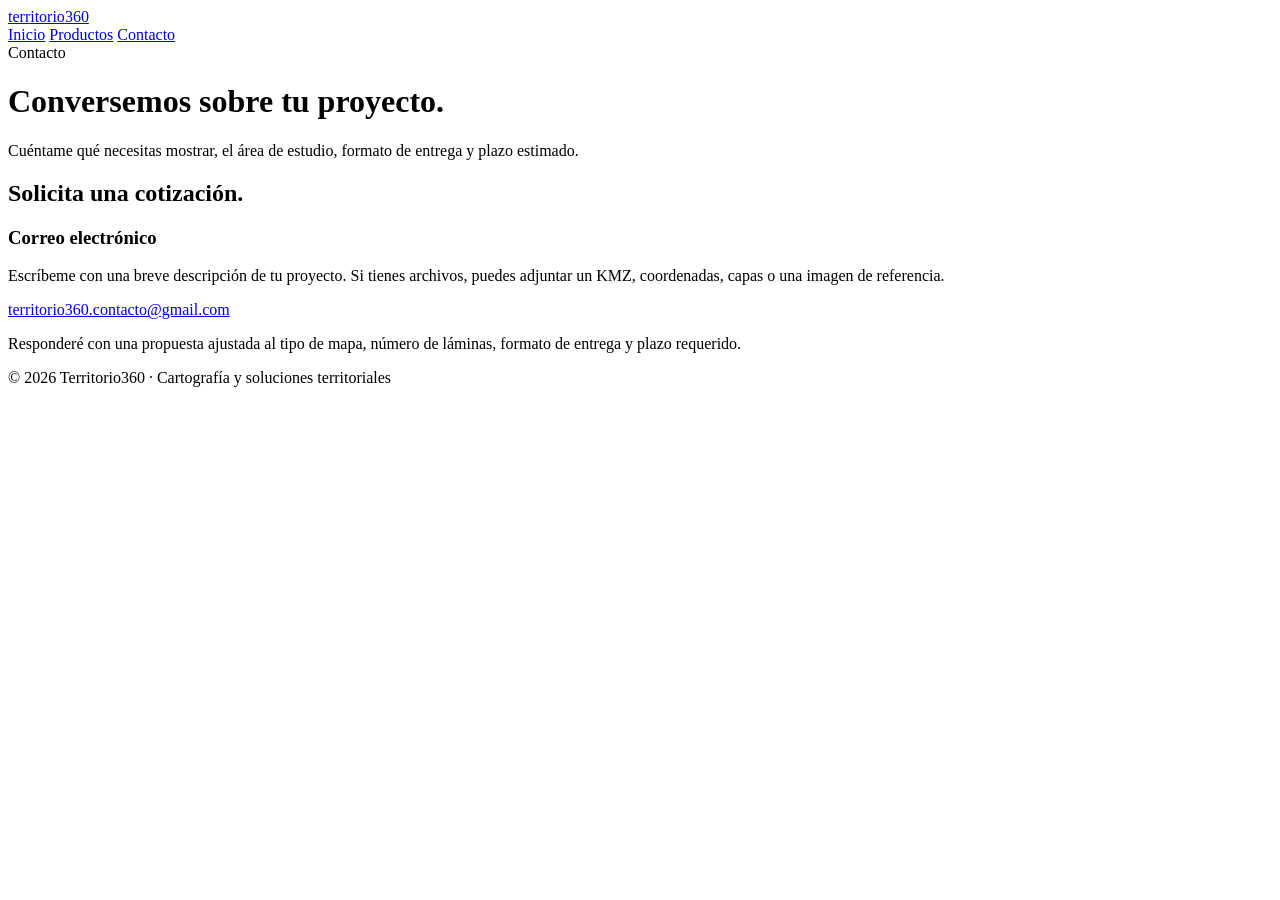
==== contacto.html @ f8b08776 "Create contacto.html" ====
<!doctype html>
  <html lang="es">
  <head>
    <meta charset="utf-8">
    <meta name="viewport" content="width=device-width, initial-scale=1">
    <title>Contacto | Territorio360</title>
    <meta name="description" content="Solicita una cotización de cartografía profesional y mapas a pedido.">
    <link rel="stylesheet" href="style.css">
  </head>

  <body>
    <header class="page-header">
      <div class="container">
        <nav>
          <a class="logo" href="index.html">territorio<span>360</span></a>
          <div class="nav-links">
            <a href="index.html">Inicio</a>
            <a href="productos.html">Productos</a>
            <a href="contacto.html">Contacto</a>
          </div>
        </nav>

        <div class="page-header-content">
          <div class="eyebrow">Contacto</div>
          <h1>Conversemos sobre tu proyecto.</h1>
          <p>
            Cuéntame qué necesitas mostrar, el área de estudio, formato de
            entrega y plazo estimado.
          </p>
        </div>
      </div>
    </header>

    <main>
      <section>
        <div class="container contact-page">
          <h2>Solicita una cotización.</h2>

          <div class="contact-card">
            <h3>Correo electrónico</h3>
            <p>
              Escríbeme con una breve descripción de tu proyecto. Si tienes
              archivos, puedes adjuntar un KMZ, coordenadas, capas o una imagen
              de referencia.
            </p>
            <p>
              <a href="mailto:territorio360.contacto@gmail.com?subject=Cotización%20Territorio360">
                territorio360.contacto@gmail.com
              </a>
            </p>
          </div>

          <p class="note">
            Responderé con una propuesta ajustada al tipo de mapa, número de
            láminas, formato de entrega y plazo requerido.
          </p>
        </div>
      </section>
    </main>

    <footer>
      <div class="container">© 2026 Territorio360 · Cartografía y soluciones territoriales</div>
    </footer>
  </body>
  </html>
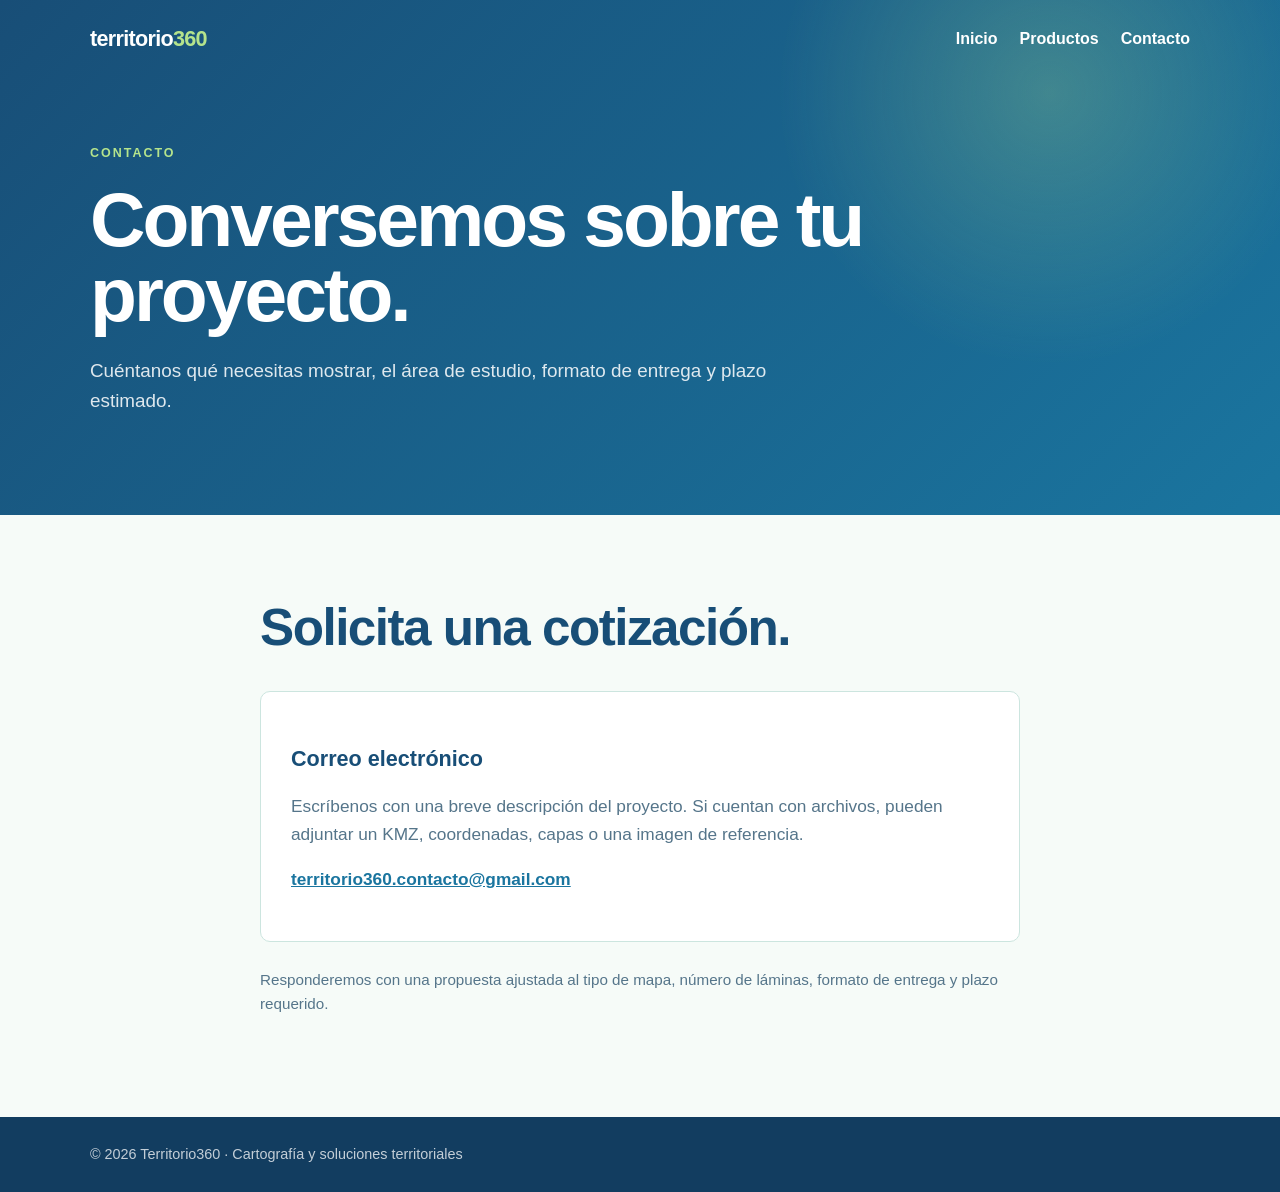
==== commit 679ea097: "Update contacto.html" ====
--- a/contacto.html
+++ b/contacto.html
@@ -13,6 +13,7 @@
       <div class="container">
         <nav>
           <a class="logo" href="index.html">territorio<span>360</span></a>
+
           <div class="nav-links">
             <a href="index.html">Inicio</a>
             <a href="productos.html">Productos</a>
@@ -24,7 +25,7 @@
           <div class="eyebrow">Contacto</div>
           <h1>Conversemos sobre tu proyecto.</h1>
           <p>
-            Cuéntame qué necesitas mostrar, el área de estudio, formato de
+            Cuéntanos qué necesitas mostrar, el área de estudio, formato de
             entrega y plazo estimado.
           </p>
         </div>
@@ -39,8 +40,8 @@
           <div class="contact-card">
             <h3>Correo electrónico</h3>
             <p>
-              Escríbeme con una breve descripción de tu proyecto. Si tienes
-              archivos, puedes adjuntar un KMZ, coordenadas, capas o una imagen
+              Escríbenos con una breve descripción del proyecto. Si cuentan con
+              archivos, pueden adjuntar un KMZ, coordenadas, capas o una imagen
               de referencia.
             </p>
             <p>
@@ -51,7 +52,7 @@
           </div>
 
           <p class="note">
-            Responderé con una propuesta ajustada al tipo de mapa, número de
+            Responderemos con una propuesta ajustada al tipo de mapa, número de
             láminas, formato de entrega y plazo requerido.
           </p>
         </div>
--- a/style.css
+++ b/style.css
@@ -0,0 +1,239 @@
+:root {
+    --blue-dark: #184e77;
+    --blue: #1a759f;
+    --teal: #34a0a4;
+    --green: #52b69a;
+    --green-soft: #76c893;
+    --lime: #b5e48c;
+    --paper: #f6fbf8;
+    --white: #ffffff;
+    --text-soft: #55758a;
+  }
+
+  * { box-sizing: border-box; }
+
+  html { scroll-behavior: smooth; }
+
+  body {
+    margin: 0;
+    font-family: Arial, Helvetica, sans-serif;
+    color: var(--blue-dark);
+    background: var(--paper);
+    line-height: 1.6;
+  }
+
+  .container {
+    width: min(1100px, 90%);
+    margin: auto;
+  }
+
+  nav {
+    display: flex;
+    justify-content: space-between;
+    align-items: center;
+    padding: 22px 0;
+  }
+
+  .logo {
+    color: white;
+    font-size: 1.35rem;
+    font-weight: 800;
+    letter-spacing: -.7px;
+    text-decoration: none;
+  }
+
+  .logo span { color: var(--lime); }
+
+  .nav-links {
+    display: flex;
+    gap: 22px;
+  }
+
+  .nav-links a {
+    color: white;
+    font-weight: 700;
+    text-decoration: none;
+  }
+
+  .hero,
+  .page-header {
+    color: white;
+    background:
+      radial-gradient(circle at 82% 18%, rgba(181, 228, 140, .25), transparent 24%),
+      linear-gradient(135deg, var(--blue-dark), var(--blue));
+  }
+
+  .hero { min-height: 590px; }
+
+  .hero-content {
+    max-width: 760px;
+    padding: 105px 0 120px;
+  }
+
+  .page-header-content {
+    max-width: 780px;
+    padding: 65px 0 80px;
+  }
+
+  .eyebrow {
+    color: var(--teal);
+    text-transform: uppercase;
+    letter-spacing: 2px;
+    font-size: .78rem;
+    font-weight: 800;
+  }
+
+  .hero .eyebrow,
+  .page-header .eyebrow {
+    color: var(--lime);
+  }
+
+  h1 {
+    font-size: clamp(2.8rem, 6vw, 5.5rem);
+    line-height: .98;
+    letter-spacing: -3px;
+    margin: 18px 0 24px;
+  }
+
+  h2 {
+    font-size: clamp(2rem, 4vw, 3.3rem);
+    line-height: 1.08;
+    letter-spacing: -1.5px;
+    margin: 0;
+  }
+
+  h3 {
+    font-size: 1.35rem;
+    margin: 20px 0 10px;
+  }
+
+  .hero p,
+  .page-header p {
+    max-width: 680px;
+    color: rgba(255, 255, 255, .86);
+    font-size: 1.18rem;
+  }
+
+  .button {
+    display: inline-block;
+    margin-top: 18px;
+    padding: 14px 22px;
+    border-radius: 7px;
+    background: var(--lime);
+    color: var(--blue-dark);
+    font-weight: 800;
+    text-decoration: none;
+  }
+
+  section { padding: 85px 0; }
+
+  .intro {
+    display: grid;
+    grid-template-columns: 1fr 1.15fr;
+    gap: 80px;
+    align-items: start;
+  }
+
+  .intro p,
+  .card p,
+  .product p,
+  .contact-card p {
+    color: var(--text-soft);
+    font-size: 1.08rem;
+  }
+
+  .cards,
+  .products-grid {
+    display: grid;
+    grid-template-columns: repeat(3, 1fr);
+    gap: 20px;
+    margin-top: 40px;
+  }
+
+  .card,
+  .product,
+  .contact-card {
+    padding: 30px;
+    border: 1px solid #cce5df;
+    border-radius: 10px;
+    background: var(--white);
+  }
+
+  .number,
+  .price {
+    color: var(--teal);
+    font-weight: 800;
+  }
+
+  .products-grid {
+    grid-template-columns: repeat(2, 1fr);
+  }
+
+  .product {
+    min-height: 300px;
+  }
+
+  .product .price {
+    display: inline-block;
+    margin-top: 12px;
+    font-size: 1.05rem;
+  }
+
+  .contact-section {
+    color: white;
+    background: var(--blue-dark);
+    text-align: center;
+  }
+
+  .contact-section p {
+    color: rgba(255, 255, 255, .80);
+    font-size: 1.15rem;
+  }
+
+  .contact-page {
+    max-width: 760px;
+    margin: auto;
+  }
+
+  .contact-card {
+    margin-top: 35px;
+    text-align: left;
+  }
+
+  .contact-card a {
+    color: var(--blue);
+    font-weight: 800;
+  }
+
+  .note {
+    margin-top: 26px;
+    color: var(--text-soft);
+    font-size: .95rem;
+  }
+
+  footer {
+    padding: 26px 0;
+    color: rgba(255, 255, 255, .75);
+    background: #123d60;
+    font-size: .9rem;
+  }
+
+  @media (max-width: 720px) {
+    nav { align-items: flex-start; }
+
+    .nav-links {
+      gap: 12px;
+      font-size: .9rem;
+    }
+
+    .hero-content { padding: 75px 0 95px; }
+
+    .intro,
+    .cards,
+    .products-grid {
+      grid-template-columns: 1fr;
+      gap: 18px;
+    }
+
+    section { padding: 60px 0; }
+  }
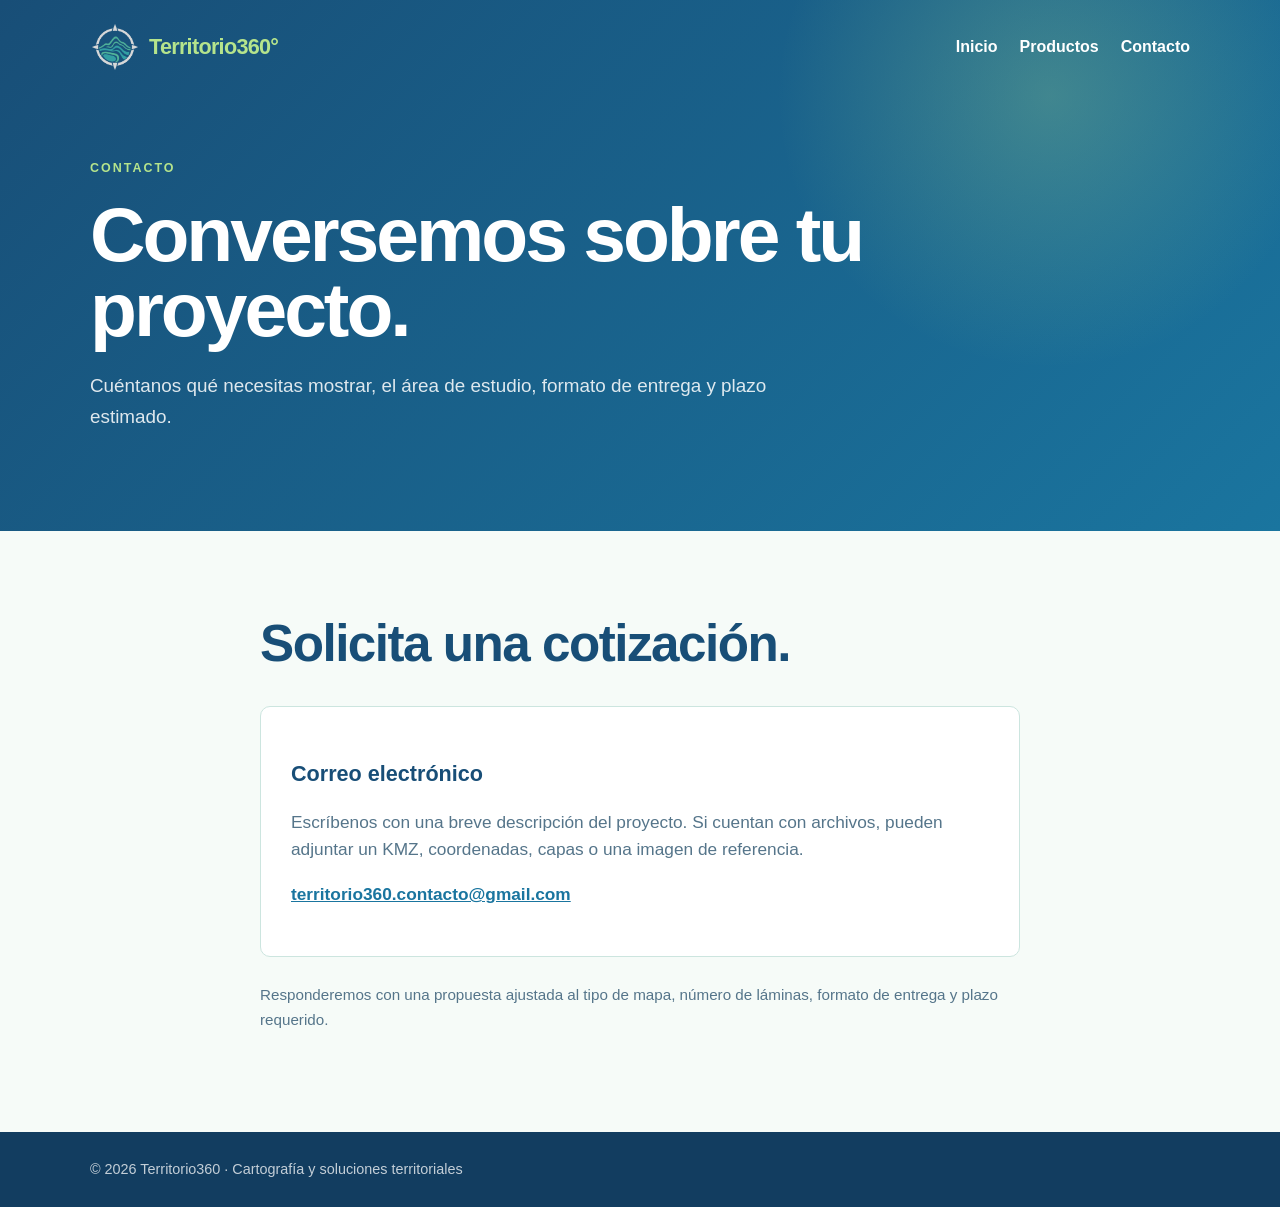
==== commit 8323f446: "Update contacto.html" ====
--- a/contacto.html
+++ b/contacto.html
@@ -12,7 +12,10 @@
     <header class="page-header">
       <div class="container">
         <nav>
-          <a class="logo" href="index.html">territorio<span>360</span></a>
+          <a class="logo" href="index.html" aria-label="Territorio360°, inicio">
+    <img class="logo-mark" src="assets/territorio360-logo-mark.png" alt="">
+    <span class="logo-name">Territorio<span>360°</span></span>
+  </a>
 
           <div class="nav-links">
             <a href="index.html">Inicio</a>
--- a/style.css
+++ b/style.css
@@ -237,3 +237,20 @@
 
     section { padding: 60px 0; }
   }
+  .logo {
+    display: inline-flex;
+    align-items: center;
+    gap: 9px;
+  }
+
+.logo-mark {
+    width: 50px;
+    height: 50px;
+    object-fit: contain;
+    flex: 0 0 50px;
+  }
+
+  .logo-name {
+    color: white;
+  }
+
